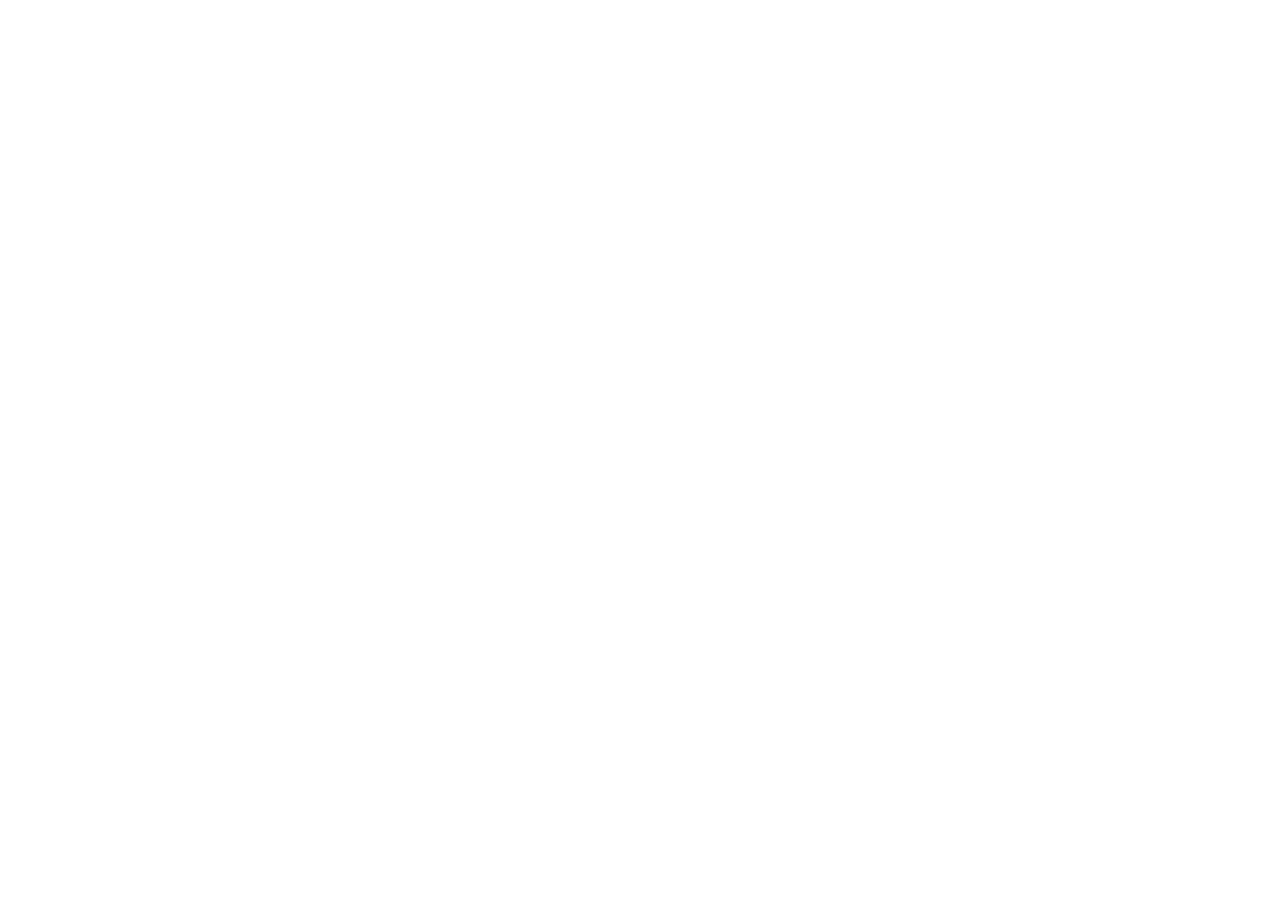
==== index2.html @ 3a7349b8 "Inicio" ====
<!DOCTYPE html>
<html lang="en">
<head>
    <meta charset="UTF-8">
    <meta name="viewport" content="width=device-width, initial-scale=1.0">
    <title>Document</title>
</head>
<body>
    
</body>
</html>
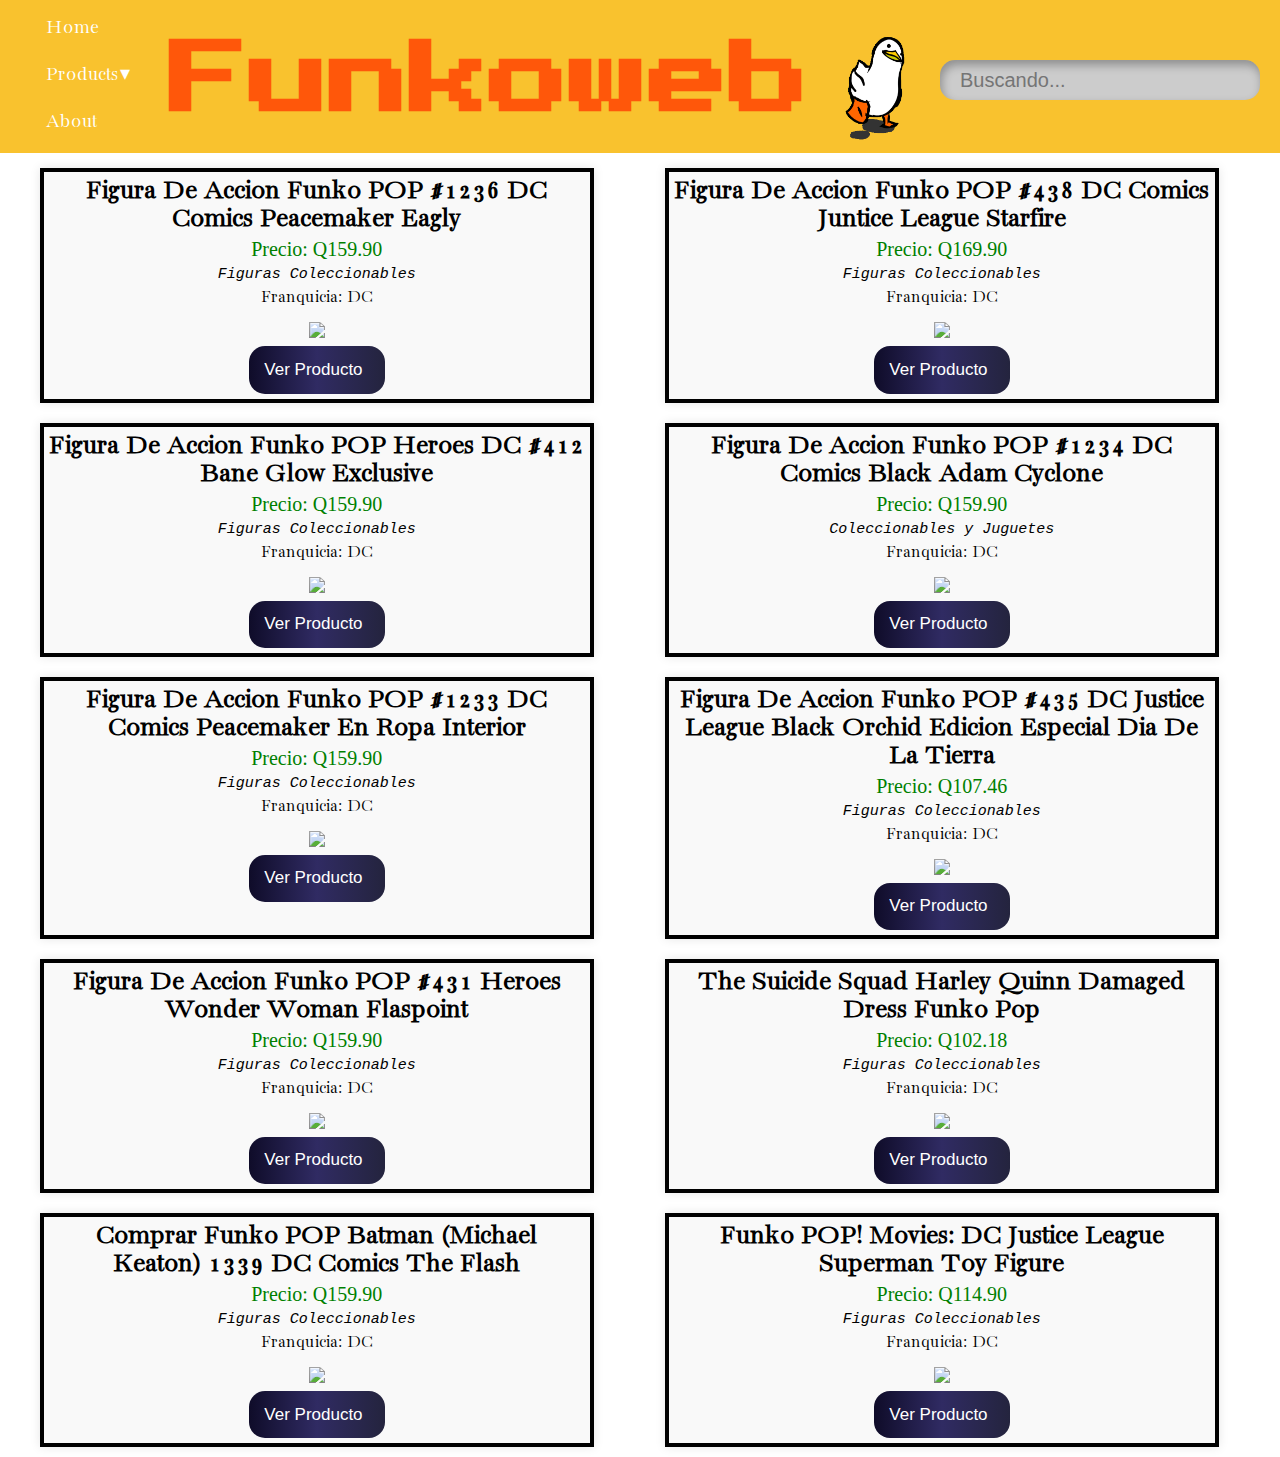
==== commit 7626fb67: "Buscador terminado" ====
--- a/index2.html
+++ b/index2.html
@@ -2,10 +2,36 @@
 <html lang="en">
 <head>
     <meta charset="UTF-8">
-    <meta name="viewport" content="width=device-width, initial-scale=1.0">
-    <title>Document</title>
+    <meta name="viewport" content="width=device-width, user-scalable=no, initial-scale=1.0, maximum-scale=1.0, minimum-scale=1.0">
+    <title>👾 DC POPs 👾</title>
+
+    <!--Links de texto-->
+    <link rel="preconnect" href="https://fonts.googleapis.com">
+    <link rel="preconnect" href="https://fonts.gstatic.com" crossorigin>
+    <link href="https://fonts.googleapis.com/css2?family=Bacasime+Antique&family=Press+Start+2P&display=swap" rel="stylesheet">
+
+    <!--Links de coneccion de css-->
+    <link rel="stylesheet" href="./css/config.css">
+    <link rel="stylesheet" href="./css/DCpag/ElementosDC.css">
+    <link rel="stylesheet" href="./css/principal/encabezado.css">
+    <link rel="stylesheet" href="./css/principal/menu.css">
+    <link rel="stylesheet" href="./css/principal/buscador.css">
+    <link rel="stylesheet" href="./css/principal/btn-resultados.css">
+
 </head>
 <body>
-    
+
+    <div id="header"></div>
+
+    <div id="cajasDC"></div>
+
+
+
+    <script src="./js/principio/elementos1.js"></script>
+    <script src="./js-data/datos-DC.js"></script>
+    <script src="./js-data/datos-disney.js"></script>
+    <script src="./js-data/datos-Marvel.js"></script>
+    <script src="./js-data/todofunco-data.js"></script>
+    <script src="./js/modal.js"></script>
 </body>
 </html>--- a/css/config.css
+++ b/css/config.css
@@ -0,0 +1,9 @@
+* {
+    margin: 0;
+    padding: 0;
+    box-sizing: border-box;
+}
+html, body {
+    font-size: 10px;
+    font-family: 'Bacasime Antique', serif;
+}--- a/css/DCpag/ElementosDC.css
+++ b/css/DCpag/ElementosDC.css
@@ -0,0 +1,202 @@
+.cajasDC {
+    margin-top: 1.5rem;
+    display: grid;
+    grid-template-columns: repeat(2, minmax(0, 1fr));
+    grid-gap: 10px;
+    margin-left: 20rem;
+}
+
+.producto {
+    width: 70%;
+    border: 4px solid black;
+    padding: 5px;
+    margin-bottom: 10px;
+    background-color: #f9f9f9;
+    box-shadow: 0px 0px 10px rgba(0, 0, 0, 0.1);
+    transition: transform 0.3s ease;
+    text-align: center;
+}
+.producto:hover {
+    transform: scale(1.05);
+}
+
+.nombre {
+    font-weight: bold;
+    margin-bottom: 5px;
+    font-size: 2.8rem;
+}
+
+.precio {
+    color: green;
+    margin-bottom: 5px;
+    font-size: 2rem;
+    font-family: Georgia, 'Times New Roman', Times, serif;
+}
+
+.descripcion {
+    font-style: italic;
+    margin-bottom: 5px;
+    font-size: 1.5rem;
+    font-family: 'Courier New', Courier, monospace;
+}
+
+.franquicia {
+    margin-bottom: 10px;
+    font-size: 1.8rem;
+}
+
+.imagen {
+    margin-top: 0.5rem;
+    max-width: 50%;
+    height: auto;
+}
+.btn{
+    display: flex;
+    align-items: center;
+    font-weight: 500;
+    font-size: 17px;
+    padding: 0.8em 1.3em 0.8em 0.9em;
+    color: white;
+    background: #ad5389;
+    background: linear-gradient(to right, #0f0c29, #302b63, #24243e);
+    border: none;
+    cursor: pointer;
+    border-radius: 16px;
+
+    margin-left: 15rem;
+    margin-top: 0.5rem;
+}
+
+.btn{animation:shake-horizontal 0.8s linear both} @keyframes shake-horizontal{0%,100%{transform:translateX(0)}10%,30%,50%,70%{transform:translateX(-10px)}20%,40%,60%{transform:translateX(10px)}80%{transform:translateX(8px)}90%{transform:translateX(-8px)}}
+/****************************************************/
+.modal {
+    position: fixed;
+    top: 0;
+    left: 0;
+    width: 100%;
+    height: 100%;
+    background-color: rgba(0, 0, 0, 0.8);
+    display: flex;
+    justify-content: center;
+    align-items: center;
+    z-index: 9999;
+}
+
+.modal-contenido {
+    background-color: #ffffff;
+    padding: 10px;
+    border-radius: 5px;
+    text-align: center;
+    max-width: 500px;
+    position: relative;
+}
+
+.cerrar-modal {
+    position: absolute;
+    top: 5px;
+    right: 20px;
+    font-size: 6rem;
+    color: #555;
+    cursor: pointer;
+}
+
+.imagen-modal {
+    max-width: 100%;
+    height: auto;
+    margin-bottom: 20px;
+}
+
+.texto-modal {
+    font-size: 20px;
+}
+
+.texto-modal h2 {
+    margin-top: 0;
+}
+
+.texto-modal p {
+    margin-bottom: 10px;
+}
+
+
+
+/***********************************************/
+@media only screen and (max-width: 1280px){
+    .cajasDC{
+        margin-left: 4rem;
+    }
+    .producto {
+        width: 90%;
+    }
+
+    .btn {
+        margin-left: 20rem;
+        margin-top: 0.5rem;
+    }
+
+/************************************************/
+.modal-contenido {
+    max-width: 550px;
+}
+}
+/***********************************************/
+@media only screen and (max-width: 800px){
+    .cajasDC{
+        margin-top: 1rem;
+        margin-left: 1rem;
+    }
+    
+    .producto {
+        width: 95%;
+        border: 2px solid black;
+    }
+    
+    .nombre {
+        font-size: 1.5rem;
+    }
+    
+    .precio {
+        font-size: 1.8rem;
+    }
+    
+    .descripcion {
+        font-size: 1rem;
+    }    
+    .imagen {
+        max-width: 100%;
+    }
+    .btn {    
+        margin-left: 0.5rem;
+        margin-top: 1rem;
+        height: 1rem;
+    }
+  
+/*************************************************************/
+
+.modal-contenido {
+    background-color: #fff;
+    padding: 20px;
+    border-radius: 5px;
+    text-align: center;
+    max-width: 600px;
+    position: relative;
+}
+.imagen-modal {
+    max-width: 100%;
+    height: auto;
+    margin-bottom: 20px;
+}
+
+.texto-modal {
+    font-size: 16px;
+}
+
+.texto-modal h2 {
+    margin-top: 1rem;
+}
+
+.texto-modal p {
+    margin-bottom: 10px;
+    font-family: Georgia, 'Times New Roman', Times, serif;
+}
+}--- a/css/principal/encabezado.css
+++ b/css/principal/encabezado.css
@@ -0,0 +1,69 @@
+@media only screen and (max-width: 2000px){
+#header{
+    width: auto;
+    height: auto;
+}
+.cabeza{
+    width: 100%;
+    background-color: #F9C22E;
+    padding: 5px;
+    box-sizing: border-box;
+
+    display: flex;
+    flex-direction: row;
+}
+.titulo{
+    margin-left:5rem ;
+        font-size: 5rem;
+        color: #FF570A;
+        margin-top: 4rem;
+        font-family: 'Press Start 2P', cursive;
+}
+
+.titulo{animation:jello-vertical .9s linear both} @keyframes jello-vertical{0%{transform:scale3d(1,1,1)}30%{transform:scale3d(.75,1.25,1)}40%{transform:scale3d(1.25,.75,1)}50%{transform:scale3d(.85,1.15,1)}65%{transform:scale3d(1.05,.95,1)}75%{transform:scale3d(.95,1.05,1)}100%{transform:scale3d(1,1,1)}}
+
+.pato{
+    width: 8%;
+    height: auto;
+    margin-left: 5rem;
+}
+}
+@media only screen and (max-width: 1280px){
+    .titulo{
+        font-size: 8rem;
+        margin-top: 4rem;
+        margin-left: 8rem;
+    }
+  .pato{
+    margin-top: 2.5rem;
+    margin-left: 1rem;
+  }
+  .cabeza{
+    padding: 0;
+  }
+}
+
+@media only screen and (max-width: 800px){
+    #header{
+        padding: 1px;
+    }
+
+    .cabeza{
+        padding: 0;
+    }
+    
+    .titulo{
+        font-size: 2rem;
+        margin: 25px 1px 1px 25px;
+         /*arriba derecha abajo izquierda*/
+        padding: 0;
+    }
+
+    .titulo{animation:vibrate 1.5s linear both} @keyframes vibrate{0%{transform:translate(0)}20%{transform:translate(-2px,2px)}40%{transform:translate(-2px,-2px)}60%{transform:translate(2px,2px)}80%{transform:translate(2px,-2px)}100%{transform:translate(0)}}
+
+    .pato{
+        margin-top: 0.5rem;
+        width: 6rem;
+        margin-left: 3rem;
+    }
+}--- a/css/principal/menu.css
+++ b/css/principal/menu.css
@@ -0,0 +1,139 @@
+#menu {
+	margin-left: 5rem;
+	color: rgb(155, 21, 21);
+	height: 45px;
+    width: 22%;
+	padding-left: 1px;
+	margin-top: 3rem;
+}
+#menu ul, #menu li {
+	margin: 0 auto 0 2px;
+	padding: 0;
+}
+#menu ul {
+	width: 100%;
+}
+#menu li {
+
+	float: left;
+	display: inline;
+}
+#menu a {
+	display: block;
+	line-height: 45px;
+	padding: 0 11px;
+	text-decoration: none;
+	color: #FFFFFF;
+	font-size: 25px;
+}
+#menu a.dropdown-arrow:after {
+	content: "\25BE";
+	margin-left: 2px;
+}
+#menu li a:hover {
+	color: #0099CC;
+	background: #F2F2F2;
+}
+#menu input {
+	display: none;
+	margin: 0;
+	padding: 0;
+	height: 45px;
+	width: 100%;
+	opacity: 0;
+	cursor: pointer
+}
+#menu label {
+	display: none;
+	line-height: 45px;
+	text-align: center;
+	left: 35px
+}
+#menu label:before {
+	font-size: 1.6em;
+	content: "\2261"; 
+	margin-left: 20px;
+}
+#menu ul.sub-menus{
+	height: auto;
+	overflow: hidden;
+	width: 170px;
+	background: #444444;
+	position: absolute;
+	z-index: 99;
+	display: none;
+}
+#menu ul.sub-menus li {
+	display: block;
+	width: 100%;
+}
+#menu ul.sub-menus a {
+	color: #FFFFFF;
+	font-size: 16px;
+}
+#menu li:hover ul.sub-menus {
+	display: block
+}
+#menu ul.sub-menus a:hover{
+	background: #F2F2F2;
+	color: #444444;
+}
+/**************************************************/
+@media only screen and (max-width: 1280px){
+
+	#menu{
+		margin-left: 4rem;
+        margin-top: 0.5rem;
+        width: 50px;
+		
+    }
+	#menu a {
+		padding: 1px;
+		font-size: 20px;
+	}
+
+    #menu ul {
+        background:#161414;
+        width: 12rem;
+    }
+	#menu ul.sub-menus a {
+		font-size: 15px;
+	}
+}
+/****************************************************/
+@media screen and (max-width: 800px){
+	#menu {position:relative}
+	#menu ul {background:#111;position:absolute;top:100%;right:0;left:0;z-index:3;height:auto;display:none}
+	#menu ul.sub-menus {width:100%;position:static;}
+	#menu ul.sub-menus a {padding-left:30px;}
+	#menu li {display:block;float:none;width:auto;}
+	#menu input, #menu label {position:absolute;top:0;left:0;display:block;}
+	#menu input {z-index:4}
+	#menu input:checked + label {color:rgb(116, 0, 0)}
+	#menu input:checked + label:before {content:"\00d7"}
+	#menu input:checked ~ ul {display:block}
+
+    #menu{
+        margin-top: 1.5rem;
+        width: 50px;
+    }
+	#menu a {
+		font-size: 15px;
+	}
+	
+	#menu{
+		margin-left: 1rem;
+	}
+
+    #menu ul {
+        background:#161414;
+        width: 12rem;
+    }
+	#menu ul.sub-menus a {
+		font-size: 15px;
+	}
+	#menu label:before {
+		margin-left: 20px;
+	}
+    
+}--- a/css/principal/buscador.css
+++ b/css/principal/buscador.css
@@ -0,0 +1,121 @@
+#searchInput {    
+  width: 25%;
+  height: 1rem;
+  border: none;
+  outline: none;
+  font-size: 2rem;
+  border-radius: 15px;
+  padding: 2rem;
+  box-sizing: border-box;
+  background-color: #ccc;
+  margin-top: 4.5rem;
+  margin-left: 4rem;
+  box-shadow: inset 2px 5px 10px rgba(0,0,0,0.3);
+  transition: 300ms ease-in-out;
+}
+
+#searchInput:focus {
+    background-color: white;
+    transform: scale(1.05);
+    box-shadow: 13px 13px 100px #969696,
+               -13px -13px 100px #ffffff;
+}
+
+  /*Diseño de los resultados del js*/  
+  #results {
+    max-width: 450px;
+    padding: 20px;
+
+    position: absolute;
+    margin-top: 15rem;
+    margin-left: 66%;
+  }
+  
+  .figura {
+    margin-bottom: 20px;
+    border: 1px solid #a8a8a8;
+    background-color: #E2EFDE;
+    padding: 10px;
+  }
+  
+  .figura img {
+    max-width: 100px;
+    display: block;
+    margin: 0 auto;
+  }
+  
+  .figura h3 {
+    margin-top: 10px;
+    margin-bottom: 5px;
+
+    font-size: 2.5rem;
+  }
+  
+  .figura p {
+    margin: 5px 0;
+    font-size: 2rem;
+}
+
+@media only screen and (max-width: 1280px){
+  #searchInput{
+     margin-left: auto;
+     margin-top: 6rem;
+     margin-right: 2rem;
+    }
+
+    #results {
+      margin-top: 15rem;
+    }
+
+    .figura {
+      margin-bottom: 20px;
+      border: 0.5px solid #000000;
+      background-color: #e5fcff;
+      padding: 10px;
+    }
+
+    .figura{animation:shake-horizontal 0.1s linear both} @keyframes shake-horizontal{0%,100%{transform:translateX(0)}10%,30%,50%,70%{transform:translateX(-10px)}20%,40%,60%{transform:translateX(10px)}80%{transform:translateX(8px)}90%{transform:translateX(-8px)}}
+
+    .figura h3 {
+      font-size: 3rem;
+    }
+    
+    .figura p {
+      font-size: 2rem;
+  }
+}
+
+@media only screen and (max-width: 800px){
+    #searchInput{
+       position: absolute;
+       margin-left: 9rem;
+       margin-top: 5.5rem;
+
+       width: 15rem;
+       font-size: 1.5rem;
+       padding: 10px;
+    }
+    #results {
+      max-width: 400px;
+      padding: 20px;
+  
+      position: absolute;
+      margin-top: 8rem;
+      margin-left: 0%;
+    }
+
+    .figura {
+      margin-bottom: 20px;
+      border: 0.5px solid #000000;
+      background-color: #f7d27d;
+      padding: 10px;
+    }
+
+    .figura h3 {
+      font-size: 2rem;
+    }
+    
+    .figura p {
+      font-size: 1.5rem;
+  }
+}--- a/css/principal/btn-resultados.css
+++ b/css/principal/btn-resultados.css
@@ -0,0 +1,18 @@
+.resultados_btn{
+        border: none;
+        outline: none;
+        background-color: #6c5ce7;
+        padding: 10px 20px;
+        font-size: 12px;
+        font-weight: 700;
+        color: #fff;
+        border-radius: 5px;
+        transition: all ease 0.1s;
+        box-shadow: 0px 5px 0px 0px #a29bfe;
+      
+      
+}
+.resultados_btn:active {
+    transform: translateY(5px);
+    box-shadow: 0px 0px 0px 0px #a29bfe;
+}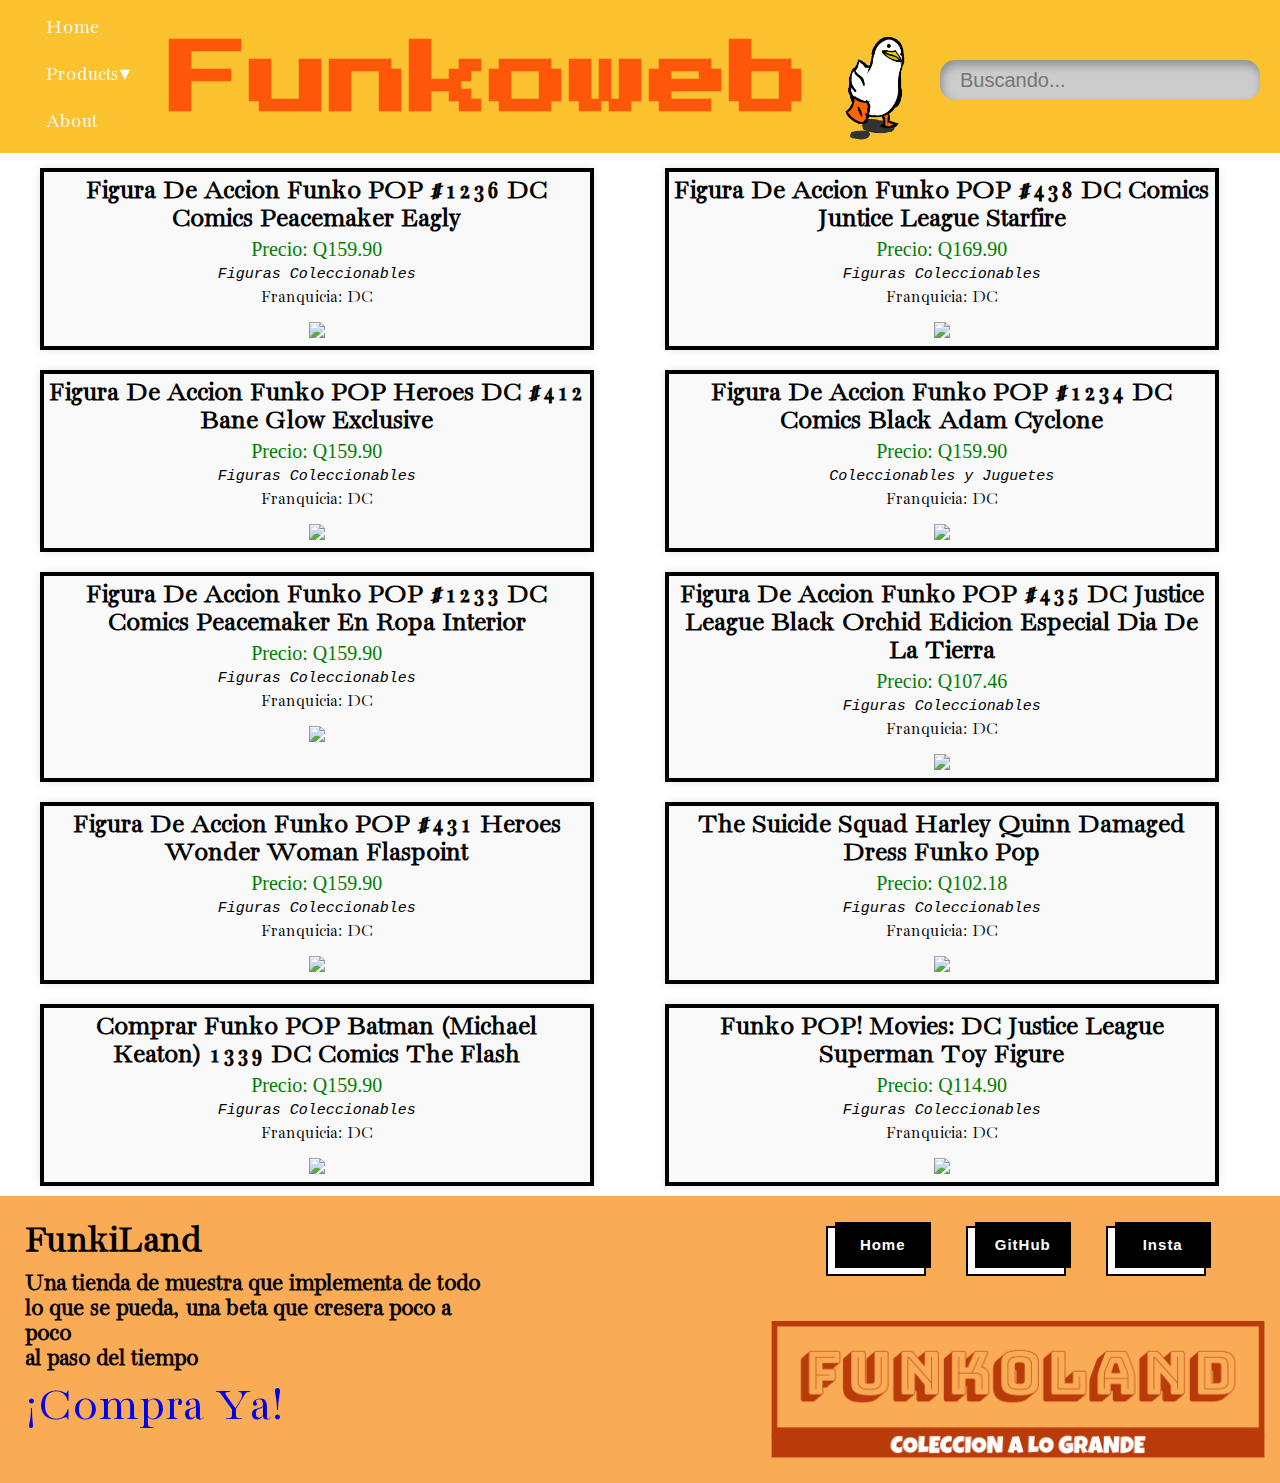
==== commit 3d6c338b: "Footer" ====
--- a/index2.html
+++ b/index2.html
@@ -17,6 +17,8 @@
     <link rel="stylesheet" href="./css/principal/menu.css">
     <link rel="stylesheet" href="./css/principal/buscador.css">
     <link rel="stylesheet" href="./css/principal/btn-resultados.css">
+    <link rel="stylesheet" href="./css/principal/piede-de-pagina.css">
+    <link rel="stylesheet" href="./css/principal/botonesdelInicio.css">
 
 </head>
 <body>
@@ -25,7 +27,7 @@
 
     <div id="cajasDC"></div>
 
-
+    <footer id="pie"></footer>
 
     <script src="./js/principio/elementos1.js"></script>
     <script src="./js-data/datos-DC.js"></script>
@@ -33,5 +35,6 @@
     <script src="./js-data/datos-Marvel.js"></script>
     <script src="./js-data/todofunco-data.js"></script>
     <script src="./js/modal.js"></script>
+    <script src="./js/principio/piede-de-pagina.js"></script>
 </body>
 </html>--- a/css/DCpag/ElementosDC.css
+++ b/css/DCpag/ElementosDC.css
@@ -50,24 +50,6 @@
     max-width: 50%;
     height: auto;
 }
-.btn{
-    display: flex;
-    align-items: center;
-    font-weight: 500;
-    font-size: 17px;
-    padding: 0.8em 1.3em 0.8em 0.9em;
-    color: white;
-    background: #ad5389;
-    background: linear-gradient(to right, #0f0c29, #302b63, #24243e);
-    border: none;
-    cursor: pointer;
-    border-radius: 16px;
-
-    margin-left: 15rem;
-    margin-top: 0.5rem;
-}
-
-.btn{animation:shake-horizontal 0.8s linear both} @keyframes shake-horizontal{0%,100%{transform:translateX(0)}10%,30%,50%,70%{transform:translateX(-10px)}20%,40%,60%{transform:translateX(10px)}80%{transform:translateX(8px)}90%{transform:translateX(-8px)}}
 /****************************************************/
 .modal {
     position: fixed;
@@ -128,12 +110,6 @@
     .producto {
         width: 90%;
     }
-
-    .btn {
-        margin-left: 20rem;
-        margin-top: 0.5rem;
-    }
-
 /************************************************/
 .modal-contenido {
     max-width: 550px;
@@ -165,12 +141,6 @@
     .imagen {
         max-width: 100%;
     }
-    .btn {    
-        margin-left: 0.5rem;
-        margin-top: 1rem;
-        height: 1rem;
-    }
-  
 /*************************************************************/
 
 .modal-contenido {
--- a/css/principal/btn-resultados.css
+++ b/css/principal/btn-resultados.css
@@ -12,6 +12,9 @@
       
       
 }
+
+.resultados_btn{animation:shake-horizontal 0.8s linear both} @keyframes shake-horizontal{0%,100%{transform:translateX(0)}10%,30%,50%,70%{transform:translateX(-10px)}20%,40%,60%{transform:translateX(10px)}80%{transform:translateX(8px)}90%{transform:translateX(-8px)}}
+
 .resultados_btn:active {
     transform: translateY(5px);
     box-shadow: 0px 0px 0px 0px #a29bfe;
--- a/css/principal/piede-de-pagina.css
+++ b/css/principal/piede-de-pagina.css
@@ -0,0 +1,77 @@
+#pie{
+    width: 100%;
+    height: auto;
+    padding: 10px;
+    box-sizing: border-box;
+    background-color: #F9AB55;
+
+    display: flex;
+    flex-direction: row;
+}
+.textos{
+    margin-right: auto;
+    width: 40%;
+    height: auto;
+    padding: 15px;
+    box-sizing: border-box;
+}
+.textos h2{
+    font-size: 8rem;
+}
+.textos h4{
+    margin-top: 1rem;
+    font-size: 2.5rem;
+}
+.textos p{
+    margin-top: 1rem;
+    font-size: 5rem;
+}
+a{
+    text-decoration: none;
+}
+
+
+.textos p{animation:shake-left-right 0.8s linear both} @keyframes shake-left-right{0%,100%{transform:rotate(0deg);transform-origin:50% 50%}10%{transform:rotate(8deg)}20%,40%,60%{transform:rotate(-10deg)}30%,50%,70%{transform:rotate(10deg)}80%{transform:rotate(-8deg)}90%{transform:rotate(8deg)}}
+
+.imgss{
+    width: 40%;
+    height: auto;
+    padding: 5px;
+    box-sizing: border-box;
+}
+.slogan{
+    width: 100%;
+    height: auto;
+    margin-top: 4rem;
+}
+.btn-caja{
+    width: 100%;
+    height: auto;
+    padding: 5px;
+    box-sizing: border-box;
+
+    display: flex;
+    flex-direction: row;
+}
+@media only screen and (max-width: 1280px){
+   .textos h2{
+    font-size: 4rem;
+   }
+   
+   .textos h4{
+    font-size: 2.5rem;
+   }
+}
+@media only screen and (max-width: 800px){
+    .textos h2{
+     font-size: 2.5rem;
+    }
+    
+    .textos h4{
+     font-size: 1.5rem;
+    }
+
+    .textos p{
+        font-size: 2rem;
+    }
+ }--- a/css/principal/botonesdelInicio.css
+++ b/css/principal/botonesdelInicio.css
@@ -0,0 +1,146 @@
+.button1 {
+    width: 15rem;
+    height: 5rem;
+    margin-top: 1rem;
+    margin-right: 2rem;
+    margin-left: 5rem;
+    padding: 10px;
+    box-sizing: border-box;
+    font-size: 15px;
+    outline: none;
+    border: 2px solid black;
+    background-color: white;
+    color: white;
+    position: relative;
+    letter-spacing: 1px;
+   }
+   
+   .button1::before {
+    content: 'Home';
+    /*Button's value/text-content */
+    position: absolute;
+    top: -14%;
+    left: 7%;
+    background-color: black;
+    width: 100%;
+    height: 100%;
+    color: white;
+    display: flex;
+    align-items: center;
+    justify-content: center;
+    transition: 0.15s ease-in-out;
+    font-weight: bold;
+   }
+   
+   .button1:hover::before {
+    top: 0;
+    left: 0;
+   }
+/***********************/
+.button2 {
+    width: 15rem;
+    height: 5rem;
+    margin-top: 1rem;
+    margin-right: 2rem;
+    padding: 10px;
+    font-size: 15px;
+    outline: none;
+    border: 2px solid black;
+    background-color: white;
+    color: white;
+    position: relative;
+    letter-spacing: 1px;
+   }
+   
+   .button2::before {
+    content: 'GitHub';
+    /*Button's value/text-content */
+    position: absolute;
+    top: -14%;
+    left: 7%;
+    background-color: black;
+    width: 100%;
+    height: 100%;
+    color: white;
+    display: flex;
+    align-items: center;
+    justify-content: center;
+    transition: 0.15s ease-in-out;
+    font-weight: bold;
+   }
+   
+   .button2:hover::before {
+    top: 0;
+    left: 0;
+   }
+/*///////////////////////////*/
+.button3 {
+    width: 15rem;
+    height: 5rem;
+    margin-top: 1rem;
+    padding: 10px;
+    box-sizing: border-box;
+    font-size: 15px;
+    outline: none;
+    border: 2px solid black;
+    background-color: white;
+    color: white;
+    position: relative;
+    letter-spacing: 1px;
+   }
+   
+   .button3::before {
+    content: 'Insta ';
+    /*Button's value/text-content */
+    position: absolute;
+    top: -14%;
+    left: 7%;
+    background-color: black;
+    width: 100%;
+    height: 100%;
+    color: white;
+    display: flex;
+    align-items: center;
+    justify-content: center;
+    transition: 0.15s ease-in-out;
+    font-weight: bold;
+   }
+   
+   .button3:hover::before {
+    top: 0;
+    left: 0;
+   }
+/************************************************/
+@media only screen and (max-width: 1280px){
+    .button1{
+        margin-left: 5rem;
+        width: 10rem;
+    }
+    .button2{
+        margin-left: 0.5rem;
+        margin-left: 2rem;
+        width: 10rem;
+    }
+    .button3{
+        margin-left: 0.5rem;
+        margin-left: 2rem;
+        width: 10rem;
+    }
+}
+@media only screen and (max-width: 800px){
+    .button1{
+        margin-left: -6rem;
+        width: 6rem;
+        height: 2rem;
+    }
+    .button2{
+        margin-left: -1.5rem;
+        width: 6rem;
+        height: 2rem;
+    }
+    .button3{
+        margin-left: -1.5rem;
+        width: 6rem;
+        height: 2rem;
+    }
+}